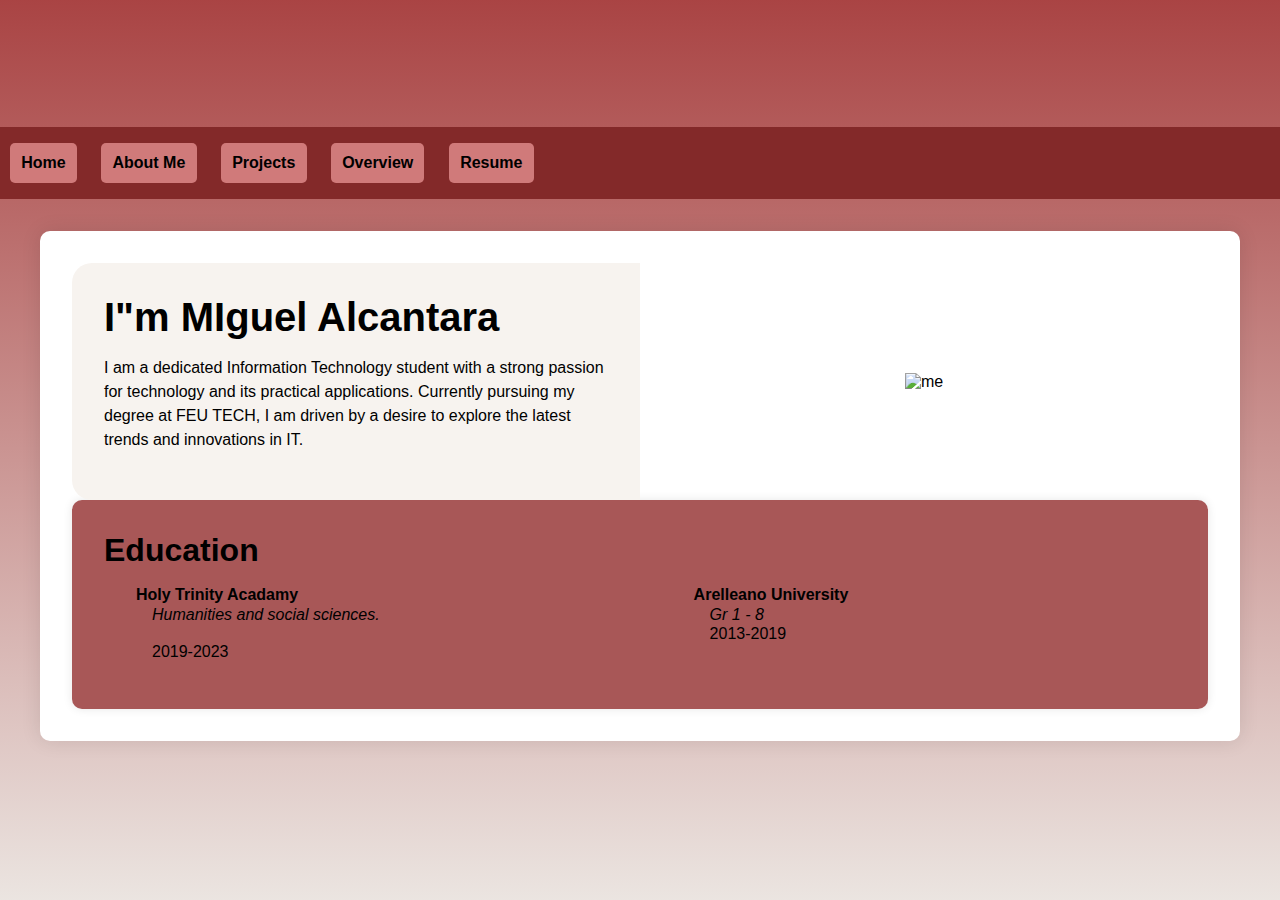
==== pages/About/index.html @ 99895fdf "Fix(link):Fix the links in html all pages" ====
<!DOCTYPE html>
<html lang="en">
<head>
    <meta charset="UTF-8">
    <meta name="viewport" content="width=device-width, initial-scale=1.0">
    <link rel="stylesheet" href="./assets/css/style.css">
    <title>about</title>
</head>
<body>
    <header>
        <nav>
            <a href="./index.html" class="buttons">Home</a>
            <a href="./pages/About/index.html" class="buttons">About Me</a>
            <a href="./pages/Projects/index.html" class="buttons">Projects</a>
            <a href="./pages/Overview/index.html" class="buttons">Overview</a>
            <a href="./pages/RESUME/index.html" class="buttons">Resume</a>
           </nav>
    </header>
    <div class="main-content">
        <div class="intro-section">
            <div class="text-container">
                <h1>I"m MIguel Alcantara</h1>
                <p>I am a dedicated Information Technology student with a strong passion for technology and its practical applications. Currently pursuing my degree at FEU TECH, I am driven by a desire to explore the latest trends and innovations in IT.</p>
            </div>
            <div class="image-container">
                <img src="../../assets/img/Miguel.jpg" alt="me">
            </div>
        </div>
        <div class="info-section">
            <h2>Education</h2>
            <ul class="education-list">
                <li>
                    <strong>Holy Trinity Acadamy</strong>
                    <em>Humanities and social sciences.</em><br>
                    <span>2019-2023</span>
                </li>
                <li>
                    <strong>Arelleano University</strong>
                    <em>Gr 1 - 8</em>
                    <span>2013-2019</span>
                </li>
            </ul>
        </div>
    </div>
</body>
</html>
---- pages/About/assets/css/style.css ----
* {
    margin: 0;
    padding: 0;
    box-sizing: border-box;
    font-family: 'Segoe UI', Tahoma, Geneva, Verdana, sans-serif;
    color: black;
}

body {
    background: linear-gradient(rgba(148, 21, 21, 0.8), rgba(230, 222, 217, 0.8)), url('path/to/your/image.jpg');
    background-size: cover;
    display: flex;
    flex-direction: column;
    align-items: center;
    justify-content: center;
    min-height: 100vh;
}

header {
    width: 100%;
    background: #832929;
    padding: 1rem 0;
}

.buttons {
    display: flex;
    justify-content: center;
}

.nav-link {
    margin: 0 15px;
    text-decoration: none;
    color: rgba(36, 31, 33, 255);
    font-weight: bold;
    transition: color 0.3s ease, transform 0.3s ease, box-shadow 0.3s ease;
    padding: 0.7rem;
    border-radius: 5px;
}

.nav-link:hover {
    color: #f7f3ef;
    background-color: rgba(36, 31, 33, 255);
    transform: translateY(-5px);
    box-shadow: 0 10px 20px rgba(0, 0, 0, 0.2);
    transition: color 0.3s ease, background-color 0.3s ease, transform 0.3s ease, box-shadow 0.3s ease;
}

.main-content {
    width: 100%;
    max-width: 1200px;
    margin: 2rem;
    padding: 2rem;
    background: white;
    border-radius: 10px;
    box-shadow: 0 0 20px rgba(0, 0, 0, 0.1);
}

.intro-section {
    display: flex;
    flex-wrap: wrap;
}

.text-container {
    flex: 1 1 50%;
    padding: 2rem;
    background: #f7f3ef;
    display: flex;
    flex-direction: column;
    justify-content: center;
    border-radius: 20px 0 0 20px;
}

.text-container h1 {
    font-size: 2.5rem;
    margin-bottom: 1rem;
    transition: color 0.3s ease;
}

.text-container h1:hover {
    color: rgba(36, 31, 33, 255);
    transform: translate(-10px, -10px);
    transition: color 0.3s ease, transform 0.3s ease, box-shadow 0.3s ease;
    box-shadow: 10px 10px 0 rgba(36, 31, 33, 255);
    border-radius: 5px;
    cursor: pointer;
}

.text-container p {
    font-size: 1rem;
    line-height: 1.5;
    margin-bottom: 1rem;
}

.image-container {
    flex: 1 1 50%;
    overflow: hidden;
    display: flex;
    align-items: center;
    justify-content: center;
    border-radius: 0 20px 20px 0;
}

.image-container img {
    width: auto;
    height: auto;
    object-fit: cover;
    
}

.image-container img:hover {
    transform: scaleX(-1);
}

.info-section {
    padding: 2rem;
    background: #a85757;
    border-radius: 10px;
    box-shadow: 0 0 10px rgba(0, 0, 0, 0.1);
    transition: transform 0.3s ease, box-shadow 0.3s ease;
}

.info-section:hover {
    transform: translate(-10px, -10px);
    box-shadow: 10px 10px 0 rgba(36, 31, 33, 255);
}

.info-section h2 {
    font-size: 2rem;
    margin-bottom: 1rem;
}

.info-section p {
    font-size: 1rem;
    line-height: 1.5;
}

li {
    margin-left: 2rem;
    list-style-type: none;
}

.social-media-list {
    display: flex;
    flex-direction: column;
    list-style: none;
    padding: 0;
    margin: 0;
}

.social-media-list li {
    position: relative;
}

.social-media-list a {
    text-decoration: none;
    color: rgba(36, 31, 33, 255);
    font-size: 1.2rem;
    position: relative;
    margin-right: 10px;
}

.social-media-list .username::after {
    content: '';
    position: absolute;
    width: 0;
    height: 2px;
    bottom: 0;
    left: 0;
    background-color: rgba(36, 31, 33, 255);
    visibility: hidden;
    transition: all 0.3s ease-in-out;
}

.social-media-list a:hover::after {
    visibility: visible;
    width: 100%;
}

.social-media-list span {
    font-size: 1rem;
}

.education-list {
    display: flex;
    flex-wrap: wrap;
    justify-content: space-between;
}

.education-list li {
    width: 45%;
    margin-bottom: 1rem;
}

.info-section strong {
    display: block;
    font-size: 16px;
    font-weight: bold;
    line-height: 1.2;
    margin-bottom: 0;
}

.info-section em {
    display: block;
    font-size: 16px;
    font-style: italic;
    margin-left: 1rem;
    line-height: 1.2;
    margin-bottom: 0;
}

.info-section span {
    display: block;
    font-size: 16px;
    margin-left: 1rem;
    line-height: 1.2;
    margin-bottom: 0;
}

.buttons {
    display: inline-block;
    margin-top: 0.5rem;
    position: relative;
    margin: 0 10px;
    text-decoration: none;
    font-weight: 600;
    font-family: 'Segoe UI', Tahoma, Geneva, Verdana, sans-serif;
    border-radius: 5px;
    padding: 0.7rem;
    background: #d07a7a;
    transition: transform 0.3s ease, box-shadow 0.3s ease;
}

.buttons:hover {
    transform: translate(-10px, -10px);
    box-shadow: 10px 10px 0 rgba(36, 31, 33, 255);
}
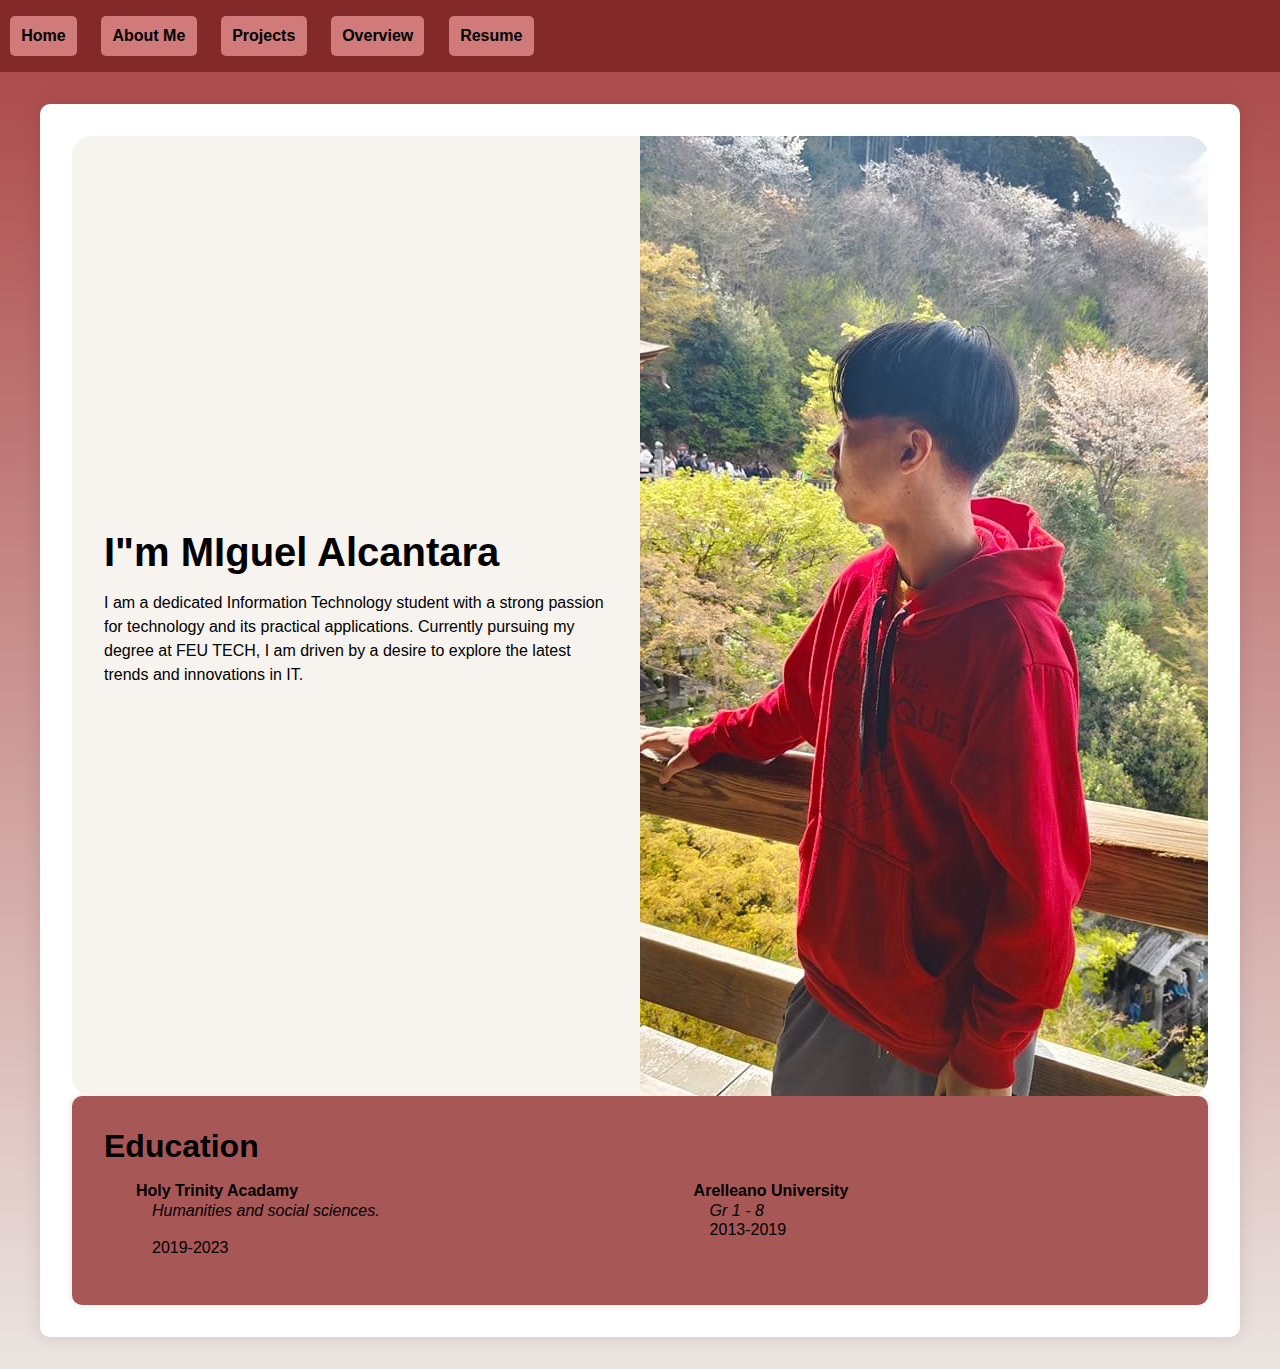
==== commit 7e3d321d: "fix(buttons) langsing pages" ====
--- a/pages/About/index.html
+++ b/pages/About/index.html
@@ -9,11 +9,11 @@
 <body>
     <header>
         <nav>
-            <a href="./index.html" class="buttons">Home</a>
-            <a href="./pages/About/index.html" class="buttons">About Me</a>
-            <a href="./pages/Projects/index.html" class="buttons">Projects</a>
-            <a href="./pages/Overview/index.html" class="buttons">Overview</a>
-            <a href="./pages/RESUME/index.html" class="buttons">Resume</a>
+            <a href="../../index.html" class="buttons">Home</a>
+            <a href="../../pages/About/index.html" class="buttons">About Me</a>
+            <a href="../../pages/Projects/index.html" class="buttons">Projects</a>
+            <a href="../../pages/Overview/index.html" class="buttons">Overview</a>
+            <a href="../../pages/RESUME/index.html" class="buttons">Resume</a>
            </nav>
     </header>
     <div class="main-content">
--- a/pages/About/assets/css/style.css
+++ b/pages/About/assets/css/style.css
@@ -230,7 +230,4 @@
     transition: transform 0.3s ease, box-shadow 0.3s ease;
 }
 
-.buttons:hover {
-    transform: translate(-10px, -10px);
-    box-shadow: 10px 10px 0 rgba(36, 31, 33, 255);
-}
+
